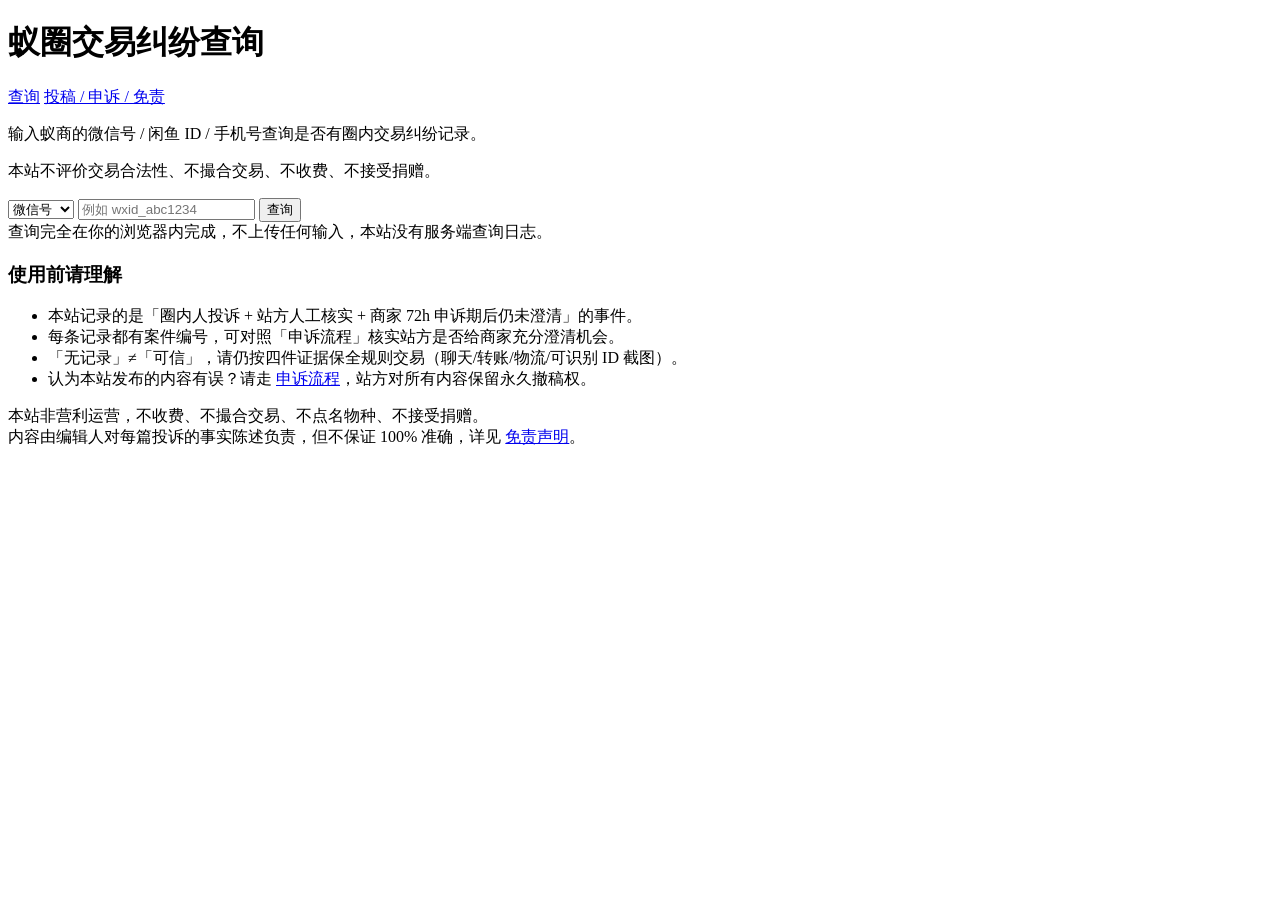
==== public/index.html @ c5121d95 "feat: 重构为静态站 MVP - 删除 Cloudflare Worker + D1 后端，改为纯前端 + data.json - 客户端 SHA-256 哈希查询（无服务端，无查询日志） - 合" ====
<!DOCTYPE html>
<html lang="zh-CN">
<head>
<meta charset="UTF-8">
<meta name="viewport" content="width=device-width,initial-scale=1.0">
<meta name="robots" content="noindex,nofollow">
<title>蚁圈交易纠纷查询</title>
<link rel="stylesheet" href="/styles.css">
</head>
<body>
<header>
  <h1>蚁圈交易纠纷查询</h1>
  <nav>
    <a href="/">查询</a>
    <a href="/disclaimer.html">投稿 / 申诉 / 免责</a>
  </nav>
</header>

<main>
  <section class="hero">
    <p>输入蚁商的微信号 / 闲鱼 ID / 手机号查询是否有圈内交易纠纷记录。</p>
    <p class="muted">本站不评价交易合法性、不撮合交易、不收费、不接受捐赠。</p>
  </section>

  <section class="query-box">
    <form id="qf">
      <div class="row">
        <select id="qtype" name="type">
          <option value="wechat">微信号</option>
          <option value="xianyu">闲鱼 ID</option>
          <option value="phone">手机号</option>
          <option value="qq">QQ 号</option>
          <option value="other">其它</option>
        </select>
        <input id="qid" name="id" type="text" placeholder="例如 wxid_abc1234"
               autocomplete="off" maxlength="100" required>
        <button type="submit">查询</button>
      </div>
      <div class="hint">查询完全在你的浏览器内完成，不上传任何输入，本站没有服务端查询日志。</div>
    </form>
  </section>

  <section id="result" class="result hidden"></section>

  <section class="footer-note">
    <h3>使用前请理解</h3>
    <ul>
      <li>本站记录的是「圈内人投诉 + 站方人工核实 + 商家 72h 申诉期后仍未澄清」的事件。</li>
      <li>每条记录都有案件编号，可对照「申诉流程」核实站方是否给商家充分澄清机会。</li>
      <li>「无记录」≠「可信」，请仍按四件证据保全规则交易（聊天/转账/物流/可识别 ID 截图）。</li>
      <li>认为本站发布的内容有误？请走 <a href="/disclaimer.html#appeal">申诉流程</a>，站方对所有内容保留永久撤稿权。</li>
    </ul>
  </section>
</main>

<footer>
  <p>本站非营利运营，不收费、不撮合交易、不点名物种、不接受捐赠。<br>
  内容由编辑人对每篇投诉的事实陈述负责，但不保证 100% 准确，详见 <a href="/disclaimer.html">免责声明</a>。</p>
</footer>

<script src="/app.js" defer></script>
</body>
</html>
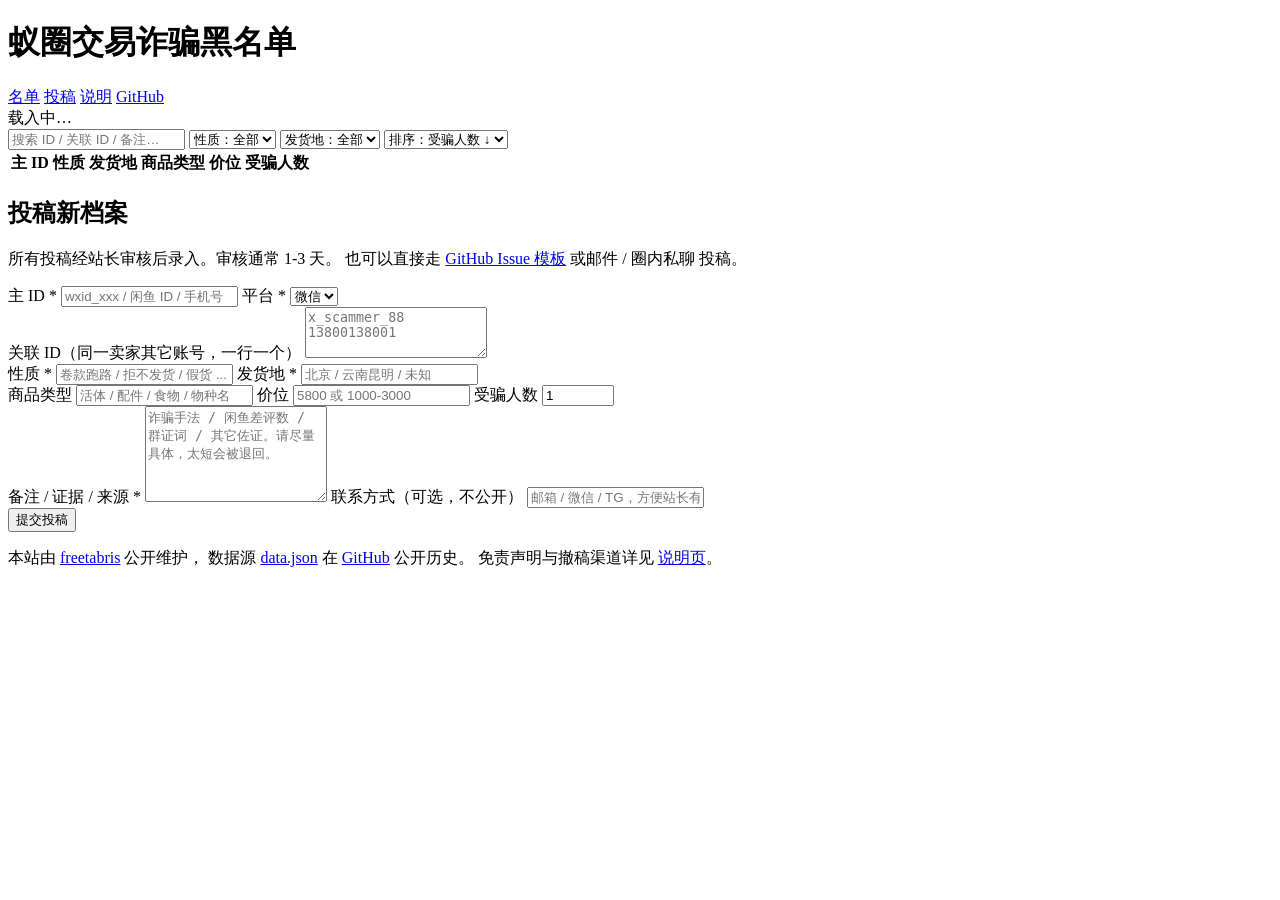
==== commit 38e5b043: "refactor: 推翻匿名站架构，改公开实名黑名单 + 表单投稿 转向： - 从「匿名编辑 + 哈希脱敏 + dispute/fraud 双轨」改为公开实名公开 ID 单一黑名单 - 字段：id /" ====
--- a/public/index.html
+++ b/public/index.html
@@ -4,58 +4,130 @@
 <meta charset="UTF-8">
 <meta name="viewport" content="width=device-width,initial-scale=1.0">
 <meta name="robots" content="noindex,nofollow">
-<title>蚁圈交易纠纷查询</title>
+<title>蚁圈交易诈骗黑名单</title>
 <link rel="stylesheet" href="/styles.css">
 </head>
 <body>
 <header>
-  <h1>蚁圈交易纠纷查询</h1>
+  <h1>蚁圈交易诈骗黑名单</h1>
   <nav>
-    <a href="/">查询</a>
-    <a href="/disclaimer.html">投稿 / 申诉 / 免责</a>
+    <a href="#list">名单</a>
+    <a href="#submit">投稿</a>
+    <a href="/disclaimer.html">说明</a>
+    <a href="https://github.com/freetabris/hei" target="_blank" rel="noopener">GitHub</a>
   </nav>
 </header>
 
 <main>
-  <section class="hero">
-    <p>输入蚁商的微信号 / 闲鱼 ID / 手机号查询是否有圈内交易纠纷记录。</p>
-    <p class="muted">本站不评价交易合法性、不撮合交易、不收费、不接受捐赠。</p>
+  <section class="meta">
+    <span id="meta-count">载入中…</span>
+    <span id="meta-updated"></span>
   </section>
 
-  <section class="query-box">
-    <form id="qf">
-      <div class="row">
-        <select id="qtype" name="type">
-          <option value="wechat">微信号</option>
-          <option value="xianyu">闲鱼 ID</option>
-          <option value="phone">手机号</option>
-          <option value="qq">QQ 号</option>
-          <option value="other">其它</option>
-        </select>
-        <input id="qid" name="id" type="text" placeholder="例如 wxid_abc1234"
-               autocomplete="off" maxlength="100" required>
-        <button type="submit">查询</button>
-      </div>
-      <div class="hint">查询完全在你的浏览器内完成，不上传任何输入，本站没有服务端查询日志。</div>
-    </form>
+  <section class="filters">
+    <input type="search" id="q" placeholder="搜索 ID / 关联 ID / 备注…" autocomplete="off">
+    <select id="f-nature">
+      <option value="">性质：全部</option>
+    </select>
+    <select id="f-ship">
+      <option value="">发货地：全部</option>
+    </select>
+    <select id="sort">
+      <option value="victim_count_desc">排序：受骗人数 ↓</option>
+      <option value="added_at_desc">最近录入 ↓</option>
+      <option value="ship_from_asc">发货地 A→Z</option>
+      <option value="nature_asc">性质 A→Z</option>
+    </select>
   </section>
 
-  <section id="result" class="result hidden"></section>
+  <section id="list">
+    <table id="t">
+      <thead>
+        <tr>
+          <th>主 ID</th>
+          <th>性质</th>
+          <th>发货地</th>
+          <th>商品类型</th>
+          <th>价位</th>
+          <th class="num">受骗人数</th>
+        </tr>
+      </thead>
+      <tbody id="tb"></tbody>
+    </table>
+    <p id="empty" class="empty" hidden>无匹配记录</p>
+  </section>
 
-  <section class="footer-note">
-    <h3>使用前请理解</h3>
-    <ul>
-      <li>本站记录的是「圈内人投诉 + 站方人工核实 + 商家 72h 申诉期后仍未澄清」的事件。</li>
-      <li>每条记录都有案件编号，可对照「申诉流程」核实站方是否给商家充分澄清机会。</li>
-      <li>「无记录」≠「可信」，请仍按四件证据保全规则交易（聊天/转账/物流/可识别 ID 截图）。</li>
-      <li>认为本站发布的内容有误？请走 <a href="/disclaimer.html#appeal">申诉流程</a>，站方对所有内容保留永久撤稿权。</li>
-    </ul>
+  <section id="submit" class="submit-form">
+    <h2>投稿新档案</h2>
+    <p class="muted">
+      所有投稿经站长审核后录入。审核通常 1-3 天。
+      也可以直接走 <a href="https://github.com/freetabris/hei/issues/new?template=submit.yml" target="_blank" rel="noopener">GitHub Issue 模板</a>
+      或邮件 / 圈内私聊 投稿。
+    </p>
+    <form id="sf">
+      <div class="row">
+        <label>主 ID *
+          <input name="id" type="text" maxlength="100" required placeholder="wxid_xxx / 闲鱼 ID / 手机号">
+        </label>
+        <label>平台 *
+          <select name="platform" required>
+            <option value="wechat">微信</option>
+            <option value="xianyu">闲鱼</option>
+            <option value="phone">手机</option>
+            <option value="qq">QQ</option>
+            <option value="other">其它</option>
+          </select>
+        </label>
+      </div>
+
+      <label>关联 ID（同一卖家其它账号，一行一个）
+        <textarea name="alt_ids" rows="3" placeholder="x_scammer_88&#10;13800138001"></textarea>
+      </label>
+
+      <div class="row">
+        <label>性质 *
+          <input name="nature" type="text" maxlength="50" required placeholder="卷款跑路 / 拒不发货 / 假货 ...">
+        </label>
+        <label>发货地 *
+          <input name="ship_from" type="text" maxlength="100" required placeholder="北京 / 云南昆明 / 未知">
+        </label>
+      </div>
+
+      <div class="row">
+        <label>商品类型
+          <input name="goods_type" type="text" maxlength="200" placeholder="活体 / 配件 / 食物 / 物种名">
+        </label>
+        <label>价位
+          <input name="price_range" type="text" maxlength="50" placeholder="5800 或 1000-3000">
+        </label>
+        <label>受骗人数
+          <input name="victim_count" type="number" min="1" max="99999" value="1">
+        </label>
+      </div>
+
+      <label>备注 / 证据 / 来源 *
+        <textarea name="notes" rows="6" minlength="20" maxlength="5000" required
+          placeholder="诈骗手法 / 闲鱼差评数 / 群证词 / 其它佐证。请尽量具体，太短会被退回。"></textarea>
+      </label>
+
+      <label>联系方式（可选，不公开）
+        <input name="contact" type="text" maxlength="200" placeholder="邮箱 / 微信 / TG，方便站长有疑问时联系你">
+      </label>
+
+      <div class="form-actions">
+        <button type="submit" id="sf-btn">提交投稿</button>
+        <span id="sf-msg"></span>
+      </div>
+    </form>
   </section>
 </main>
 
 <footer>
-  <p>本站非营利运营，不收费、不撮合交易、不点名物种、不接受捐赠。<br>
-  内容由编辑人对每篇投诉的事实陈述负责，但不保证 100% 准确，详见 <a href="/disclaimer.html">免责声明</a>。</p>
+  <p>
+    本站由 <a href="https://github.com/freetabris" target="_blank" rel="noopener">freetabris</a> 公开维护，
+    数据源 <a href="/data.json">data.json</a> 在 <a href="https://github.com/freetabris/hei" target="_blank" rel="noopener">GitHub</a> 公开历史。
+    免责声明与撤稿渠道详见 <a href="/disclaimer.html">说明页</a>。
+  </p>
 </footer>
 
 <script src="/app.js" defer></script>
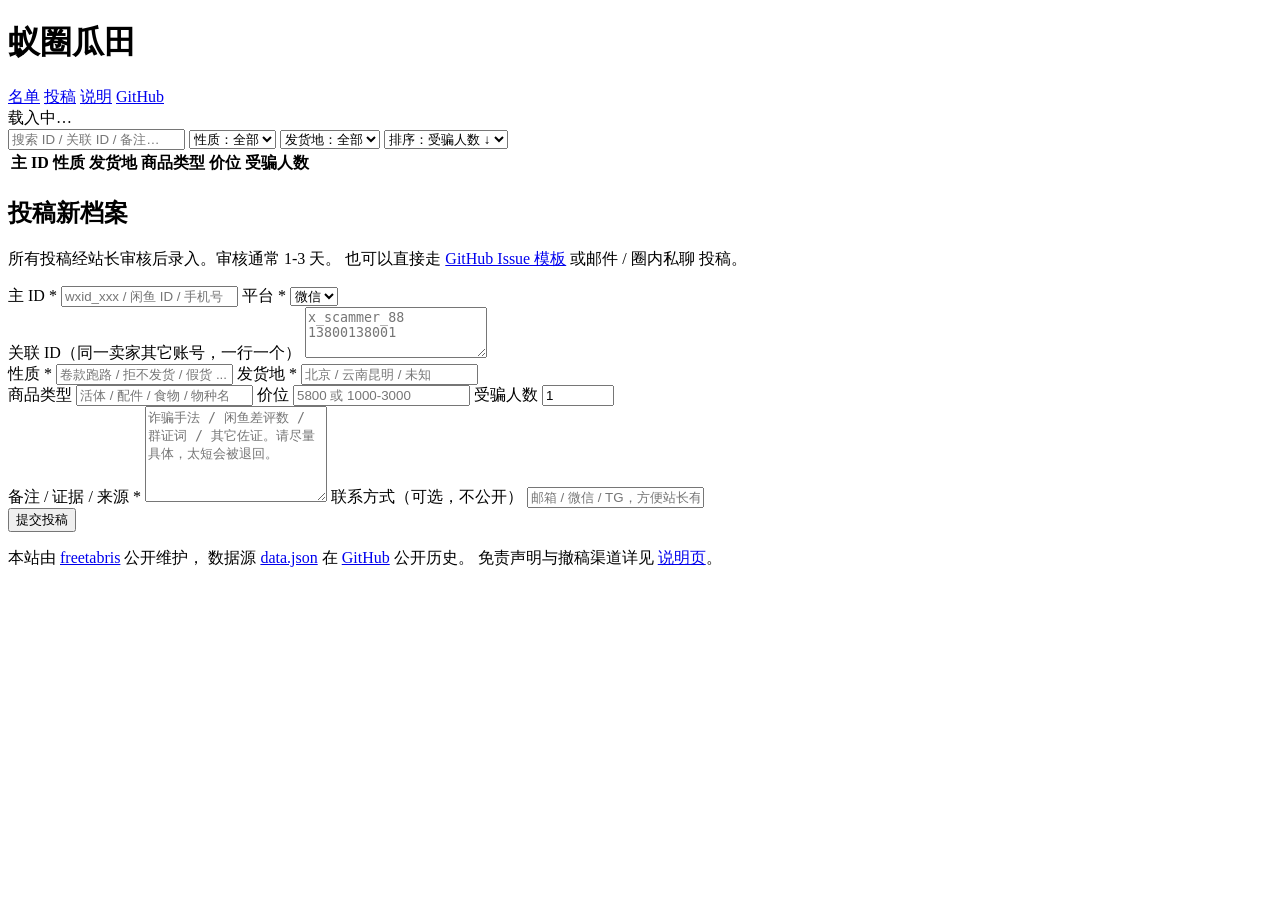
==== commit 13f6fd7e: "rename: hei → antguatian (蚁圈瓜田) - 代码硬编码 freetabris/hei → freetabris/antguatian - 中文标题 蚁圈交易诈骗黑名单 → 蚁圈" ====
--- a/public/index.html
+++ b/public/index.html
@@ -4,17 +4,17 @@
 <meta charset="UTF-8">
 <meta name="viewport" content="width=device-width,initial-scale=1.0">
 <meta name="robots" content="noindex,nofollow">
-<title>蚁圈交易诈骗黑名单</title>
+<title>蚁圈瓜田</title>
 <link rel="stylesheet" href="/styles.css">
 </head>
 <body>
 <header>
-  <h1>蚁圈交易诈骗黑名单</h1>
+  <h1>蚁圈瓜田</h1>
   <nav>
     <a href="#list">名单</a>
     <a href="#submit">投稿</a>
     <a href="/disclaimer.html">说明</a>
-    <a href="https://github.com/freetabris/hei" target="_blank" rel="noopener">GitHub</a>
+    <a href="https://github.com/freetabris/antguatian" target="_blank" rel="noopener">GitHub</a>
   </nav>
 </header>
 
@@ -61,7 +61,7 @@
     <h2>投稿新档案</h2>
     <p class="muted">
       所有投稿经站长审核后录入。审核通常 1-3 天。
-      也可以直接走 <a href="https://github.com/freetabris/hei/issues/new?template=submit.yml" target="_blank" rel="noopener">GitHub Issue 模板</a>
+      也可以直接走 <a href="https://github.com/freetabris/antguatian/issues/new?template=submit.yml" target="_blank" rel="noopener">GitHub Issue 模板</a>
       或邮件 / 圈内私聊 投稿。
     </p>
     <form id="sf">
@@ -125,7 +125,7 @@
 <footer>
   <p>
     本站由 <a href="https://github.com/freetabris" target="_blank" rel="noopener">freetabris</a> 公开维护，
-    数据源 <a href="/data.json">data.json</a> 在 <a href="https://github.com/freetabris/hei" target="_blank" rel="noopener">GitHub</a> 公开历史。
+    数据源 <a href="/data.json">data.json</a> 在 <a href="https://github.com/freetabris/antguatian" target="_blank" rel="noopener">GitHub</a> 公开历史。
     免责声明与撤稿渠道详见 <a href="/disclaimer.html">说明页</a>。
   </p>
 </footer>
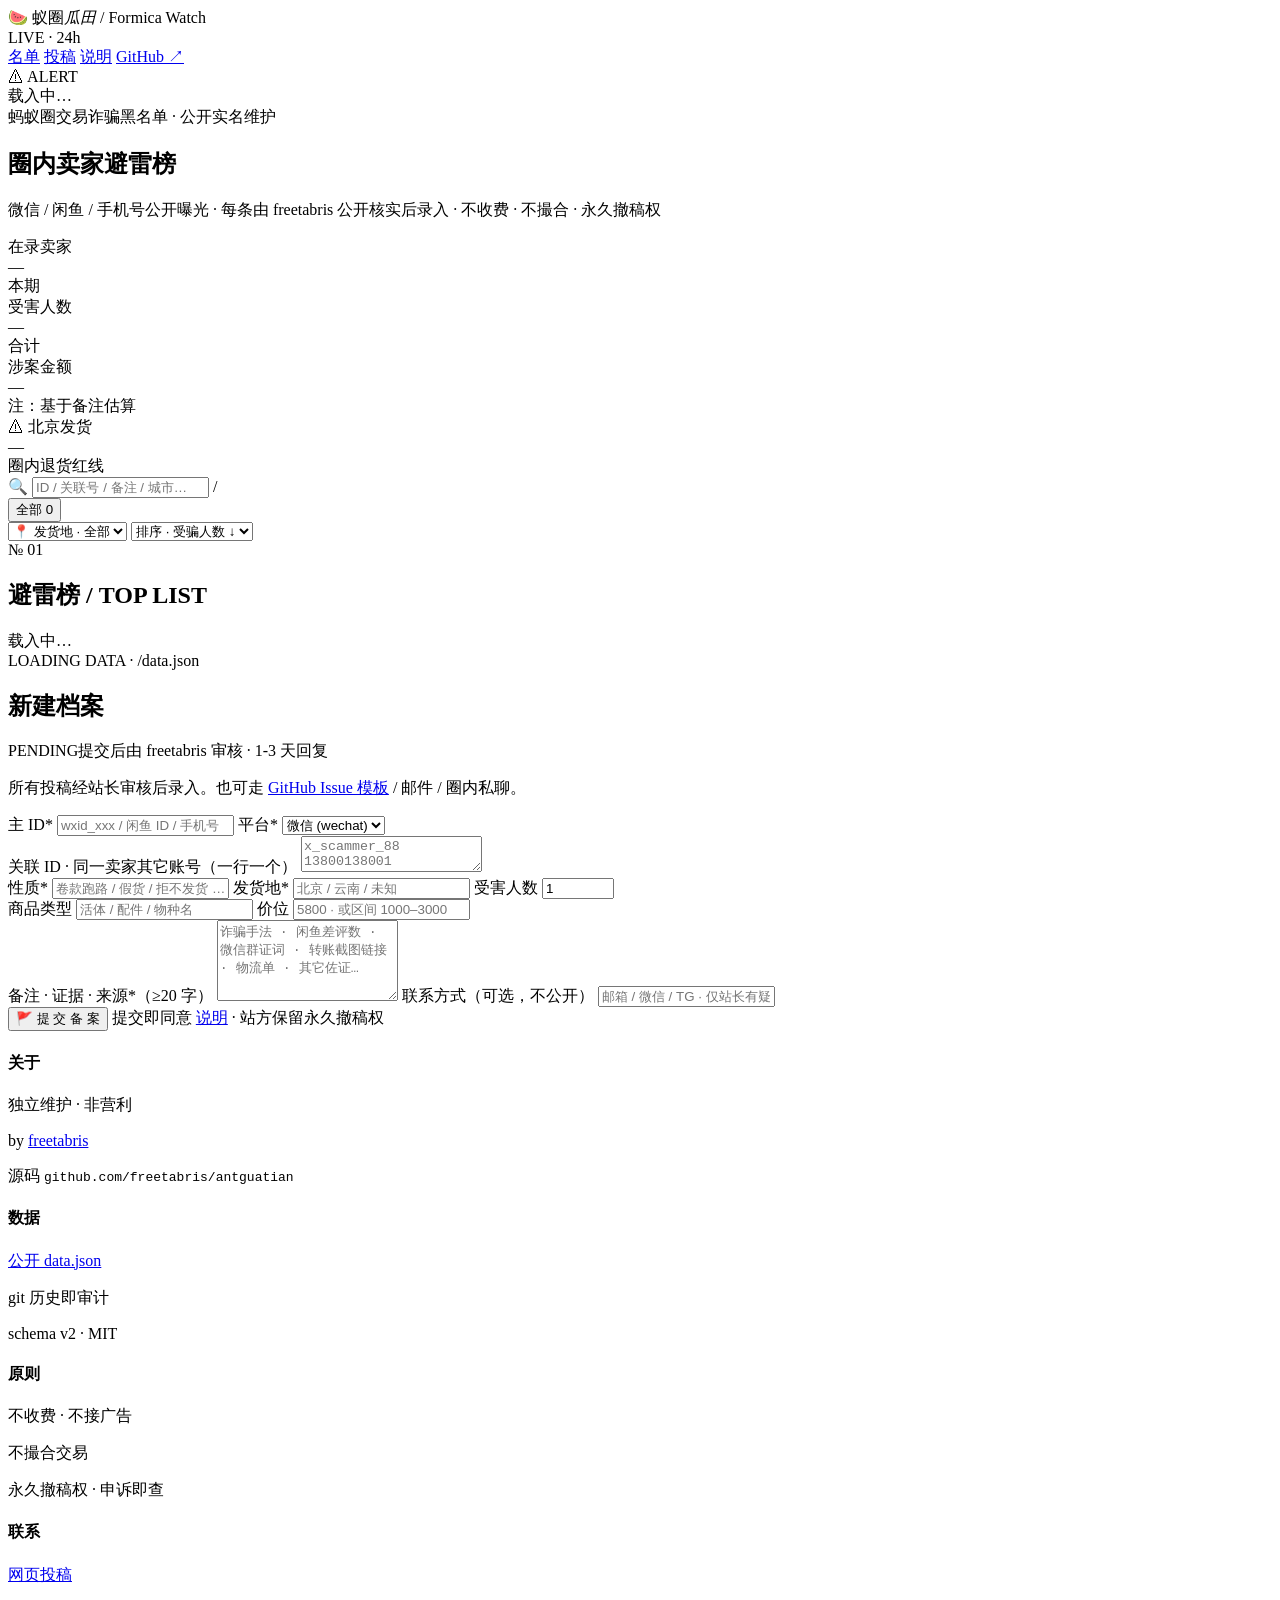
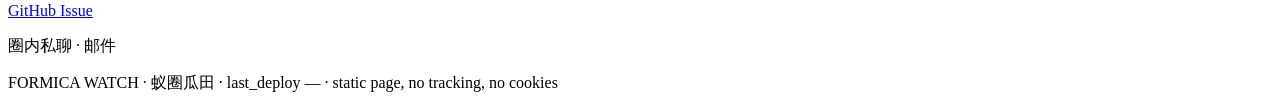
==== commit fe91f6f4: "feat(main): 主站接入 A2 v2 设计 (24h 新闻台 + Bloomberg 终端风) 把 demos/A2-v2-design-skill.html 的设计接到主站 public/i" ====
--- a/public/index.html
+++ b/public/index.html
@@ -4,130 +4,209 @@
 <meta charset="UTF-8">
 <meta name="viewport" content="width=device-width,initial-scale=1.0">
 <meta name="robots" content="noindex,nofollow">
-<title>蚁圈瓜田</title>
+<title>蚁圈瓜田 · Formica Watch</title>
 <link rel="stylesheet" href="/styles.css">
 </head>
 <body>
-<header>
-  <h1>蚁圈瓜田</h1>
-  <nav>
-    <a href="#list">名单</a>
-    <a href="#submit">投稿</a>
-    <a href="/disclaimer.html">说明</a>
-    <a href="https://github.com/freetabris/antguatian" target="_blank" rel="noopener">GitHub</a>
-  </nav>
+
+<header class="topbar">
+  <div class="wrap row">
+    <div class="brand">
+      <span class="mark">🍉</span>
+      <span class="name-cn">蚁圈<em>瓜田</em></span>
+      <span class="sep">/</span>
+      <span class="name-en">Formica Watch</span>
+    </div>
+    <span class="live"><span class="dot"></span>LIVE · 24h</span>
+    <nav>
+      <a href="#board">名单</a>
+      <a href="#submit">投稿</a>
+      <a href="/disclaimer.html">说明</a>
+      <a href="https://github.com/freetabris/antguatian" target="_blank" rel="noopener">GitHub ↗</a>
+    </nav>
+  </div>
 </header>
 
-<main>
-  <section class="meta">
-    <span id="meta-count">载入中…</span>
-    <span id="meta-updated"></span>
+<div class="ticker">
+  <div class="label">⚠ ALERT</div>
+  <div class="track">
+    <div class="train" id="ticker-train">
+      <span>载入中…</span>
+    </div>
+  </div>
+</div>
+
+<main class="wrap">
+
+  <section class="hero">
+    <div class="kicker" id="hero-kicker">蚂蚁圈交易诈骗黑名单 · 公开实名维护</div>
+    <h1>圈内卖家<span class="em">避雷榜</span></h1>
+    <p class="dek">
+      微信 / 闲鱼 / 手机号公开曝光 · 每条由
+      <span class="auth">freetabris</span> 公开核实后录入 · 不收费 · 不撮合 · 永久撤稿权
+    </p>
+
+    <div class="stats-strip">
+      <div class="stat">
+        <div class="l">在录卖家</div>
+        <div class="n" id="stat-records">—</div>
+        <div class="trend" id="stat-records-trend">本期</div>
+      </div>
+      <div class="stat">
+        <div class="l">受害人数</div>
+        <div class="n danger" id="stat-victims">—</div>
+        <div class="trend up" id="stat-victims-trend">合计</div>
+      </div>
+      <div class="stat">
+        <div class="l">涉案金额</div>
+        <div class="n warn" id="stat-amount">—</div>
+        <div class="trend" id="stat-amount-trend">注：基于备注估算</div>
+      </div>
+      <div class="stat">
+        <div class="l">⚠ 北京发货</div>
+        <div class="n accent" id="stat-beijing">—</div>
+        <div class="trend up">圈内退货红线</div>
+      </div>
+    </div>
   </section>
 
-  <section class="filters">
-    <input type="search" id="q" placeholder="搜索 ID / 关联 ID / 备注…" autocomplete="off">
-    <select id="f-nature">
-      <option value="">性质：全部</option>
+  <div class="toolbar">
+    <div class="search">
+      <span class="ico">🔍</span>
+      <input type="search" id="q" placeholder="ID / 关联号 / 备注 / 城市…" autocomplete="off">
+      <span class="kbd">/</span>
+    </div>
+    <div class="chips" id="nature-chips">
+      <button class="chip active" data-nature="">全部 <span class="count" id="chip-count-all">0</span></button>
+    </div>
+    <select id="f-ship" class="f-ship">
+      <option value="">📍 发货地 · 全部</option>
     </select>
-    <select id="f-ship">
-      <option value="">发货地：全部</option>
-    </select>
-    <select id="sort">
-      <option value="victim_count_desc">排序：受骗人数 ↓</option>
+    <select id="sort" class="sort">
+      <option value="victim_count_desc">排序 · 受骗人数 ↓</option>
       <option value="added_at_desc">最近录入 ↓</option>
       <option value="ship_from_asc">发货地 A→Z</option>
       <option value="nature_asc">性质 A→Z</option>
     </select>
+  </div>
+
+  <div class="section-head" id="board">
+    <span class="num">№ 01</span>
+    <h2>避雷榜 / TOP LIST</h2>
+    <span class="right" id="board-meta">载入中…</span>
+  </div>
+
+  <section class="board" id="tb">
+    <div class="loading">LOADING DATA · /data.json</div>
   </section>
 
-  <section id="list">
-    <table id="t">
-      <thead>
-        <tr>
-          <th>主 ID</th>
-          <th>性质</th>
-          <th>发货地</th>
-          <th>商品类型</th>
-          <th>价位</th>
-          <th class="num">受骗人数</th>
-        </tr>
-      </thead>
-      <tbody id="tb"></tbody>
-    </table>
-    <p id="empty" class="empty" hidden>无匹配记录</p>
+  <section class="submit-section" id="submit">
+    <div class="head">
+      <h2>新建<span class="em">档案</span></h2>
+      <span class="meta">
+        <span class="pending">PENDING</span>提交后由 freetabris 审核 · 1-3 天回复
+      </span>
+    </div>
+    <div class="body">
+      <p class="lead">
+        所有投稿经站长审核后录入。也可走
+        <a href="https://github.com/freetabris/antguatian/issues/new?template=submit.yml" target="_blank" rel="noopener">GitHub Issue 模板</a>
+        / 邮件 / 圈内私聊。
+      </p>
+
+      <form id="sf">
+        <div class="row">
+          <label>主 ID<span class="req">*</span>
+            <input name="id" type="text" maxlength="100" required placeholder="wxid_xxx / 闲鱼 ID / 手机号">
+          </label>
+          <label>平台<span class="req">*</span>
+            <select name="platform" required>
+              <option value="wechat">微信 (wechat)</option>
+              <option value="xianyu">闲鱼 (xianyu)</option>
+              <option value="phone">手机 (phone)</option>
+              <option value="qq">QQ</option>
+              <option value="other">其它 (other)</option>
+            </select>
+          </label>
+        </div>
+
+        <label>关联 ID · 同一卖家其它账号（一行一个）
+          <textarea name="alt_ids" rows="2" placeholder="x_scammer_88&#10;13800138001"></textarea>
+        </label>
+
+        <div class="row three">
+          <label>性质<span class="req">*</span>
+            <input name="nature" type="text" maxlength="50" required placeholder="卷款跑路 / 假货 / 拒不发货 …">
+          </label>
+          <label>发货地<span class="req">*</span>
+            <input name="ship_from" type="text" maxlength="100" required placeholder="北京 / 云南 / 未知">
+          </label>
+          <label>受害人数
+            <input name="victim_count" type="number" min="1" max="99999" value="1">
+          </label>
+        </div>
+
+        <div class="row">
+          <label>商品类型
+            <input name="goods_type" type="text" maxlength="200" placeholder="活体 / 配件 / 物种名">
+          </label>
+          <label>价位
+            <input name="price_range" type="text" maxlength="50" placeholder="5800 · 或区间 1000–3000">
+          </label>
+        </div>
+
+        <label>备注 · 证据 · 来源<span class="req">*</span>（≥20 字）
+          <textarea name="notes" rows="5" minlength="20" maxlength="5000" required
+            placeholder="诈骗手法 · 闲鱼差评数 · 微信群证词 · 转账截图链接 · 物流单 · 其它佐证…"></textarea>
+        </label>
+
+        <label>联系方式（可选，不公开）
+          <input name="contact" type="text" maxlength="200" placeholder="邮箱 / 微信 / TG · 仅站长有疑问时联系你">
+        </label>
+
+        <div class="actions">
+          <button type="submit" id="sf-btn">🚩 提 交 备 案</button>
+          <span class="hint">提交即同意 <a href="/disclaimer.html">说明</a> · 站方保留永久撤稿权</span>
+          <span id="sf-msg"></span>
+        </div>
+      </form>
+    </div>
   </section>
 
-  <section id="submit" class="submit-form">
-    <h2>投稿新档案</h2>
-    <p class="muted">
-      所有投稿经站长审核后录入。审核通常 1-3 天。
-      也可以直接走 <a href="https://github.com/freetabris/antguatian/issues/new?template=submit.yml" target="_blank" rel="noopener">GitHub Issue 模板</a>
-      或邮件 / 圈内私聊 投稿。
-    </p>
-    <form id="sf">
-      <div class="row">
-        <label>主 ID *
-          <input name="id" type="text" maxlength="100" required placeholder="wxid_xxx / 闲鱼 ID / 手机号">
-        </label>
-        <label>平台 *
-          <select name="platform" required>
-            <option value="wechat">微信</option>
-            <option value="xianyu">闲鱼</option>
-            <option value="phone">手机</option>
-            <option value="qq">QQ</option>
-            <option value="other">其它</option>
-          </select>
-        </label>
-      </div>
-
-      <label>关联 ID（同一卖家其它账号，一行一个）
-        <textarea name="alt_ids" rows="3" placeholder="x_scammer_88&#10;13800138001"></textarea>
-      </label>
-
-      <div class="row">
-        <label>性质 *
-          <input name="nature" type="text" maxlength="50" required placeholder="卷款跑路 / 拒不发货 / 假货 ...">
-        </label>
-        <label>发货地 *
-          <input name="ship_from" type="text" maxlength="100" required placeholder="北京 / 云南昆明 / 未知">
-        </label>
-      </div>
-
-      <div class="row">
-        <label>商品类型
-          <input name="goods_type" type="text" maxlength="200" placeholder="活体 / 配件 / 食物 / 物种名">
-        </label>
-        <label>价位
-          <input name="price_range" type="text" maxlength="50" placeholder="5800 或 1000-3000">
-        </label>
-        <label>受骗人数
-          <input name="victim_count" type="number" min="1" max="99999" value="1">
-        </label>
-      </div>
-
-      <label>备注 / 证据 / 来源 *
-        <textarea name="notes" rows="6" minlength="20" maxlength="5000" required
-          placeholder="诈骗手法 / 闲鱼差评数 / 群证词 / 其它佐证。请尽量具体，太短会被退回。"></textarea>
-      </label>
-
-      <label>联系方式（可选，不公开）
-        <input name="contact" type="text" maxlength="200" placeholder="邮箱 / 微信 / TG，方便站长有疑问时联系你">
-      </label>
-
-      <div class="form-actions">
-        <button type="submit" id="sf-btn">提交投稿</button>
-        <span id="sf-msg"></span>
-      </div>
-    </form>
-  </section>
 </main>
 
 <footer>
-  <p>
-    本站由 <a href="https://github.com/freetabris" target="_blank" rel="noopener">freetabris</a> 公开维护，
-    数据源 <a href="/data.json">data.json</a> 在 <a href="https://github.com/freetabris/antguatian" target="_blank" rel="noopener">GitHub</a> 公开历史。
-    免责声明与撤稿渠道详见 <a href="/disclaimer.html">说明页</a>。
-  </p>
+  <div class="wrap">
+    <div class="row">
+      <div class="col">
+        <h4>关于</h4>
+        <p>独立维护 · 非营利</p>
+        <p>by <a href="https://github.com/freetabris" target="_blank" rel="noopener">freetabris</a></p>
+        <p>源码 <code>github.com/freetabris/antguatian</code></p>
+      </div>
+      <div class="col">
+        <h4>数据</h4>
+        <p><a href="/data.json">公开 data.json</a></p>
+        <p>git 历史即审计</p>
+        <p>schema v2 · MIT</p>
+      </div>
+      <div class="col">
+        <h4>原则</h4>
+        <p>不收费 · 不接广告</p>
+        <p>不撮合交易</p>
+        <p>永久撤稿权 · 申诉即查</p>
+      </div>
+      <div class="col">
+        <h4>联系</h4>
+        <p><a href="#submit">网页投稿</a></p>
+        <p><a href="https://github.com/freetabris/antguatian/issues/new?template=submit.yml" target="_blank" rel="noopener">GitHub Issue</a></p>
+        <p>圈内私聊 · 邮件</p>
+      </div>
+    </div>
+    <div class="colophon">
+      FORMICA WATCH · 蚁圈瓜田 · <span id="footer-last-update">last_deploy —</span> · static page, no tracking, no cookies
+    </div>
+  </div>
 </footer>
 
 <script src="/app.js" defer></script>
